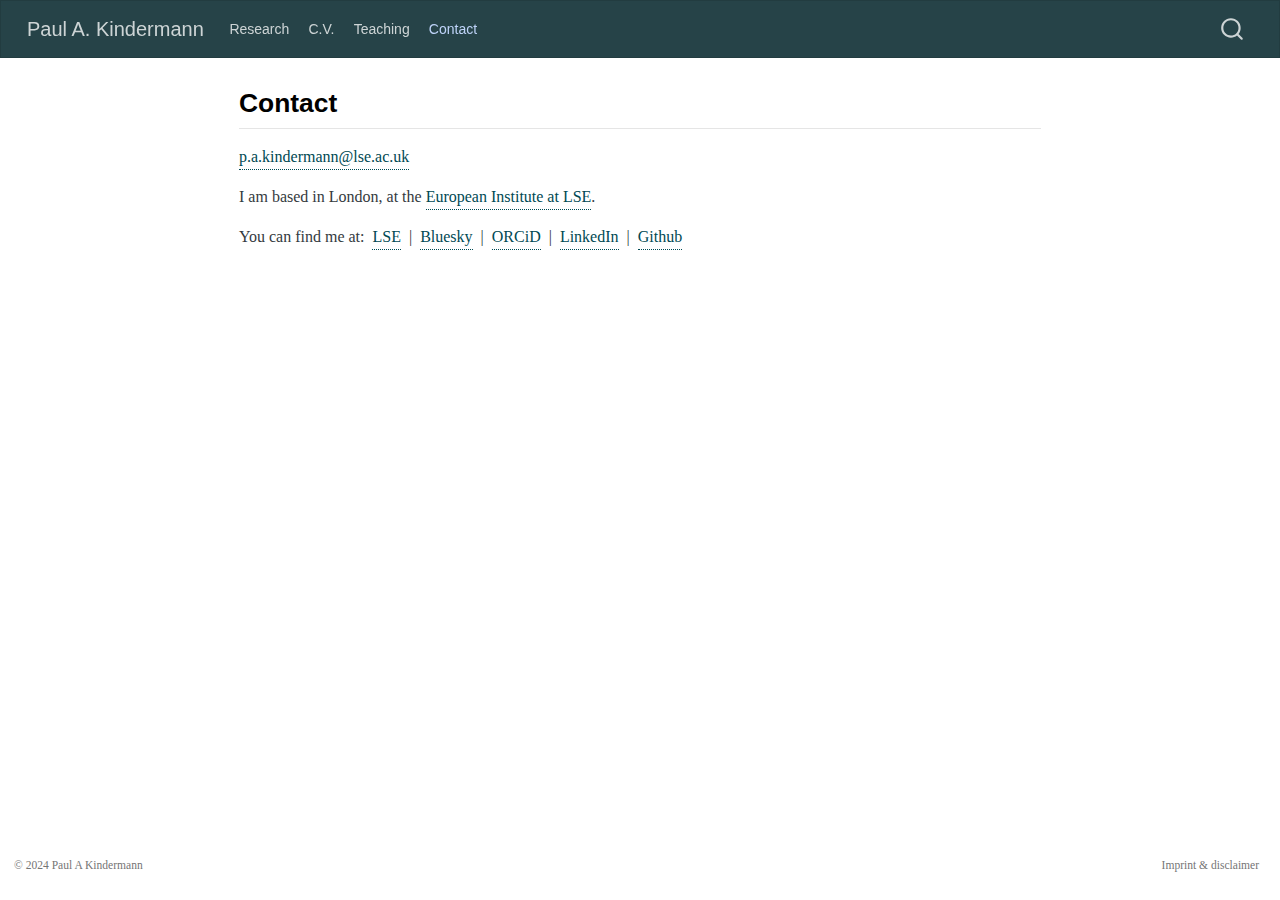
==== docs/contact.html @ 9bb77771 "Personal website, commit 2" ====
<!DOCTYPE html>
<html xmlns="http://www.w3.org/1999/xhtml" lang="en" xml:lang="en"><head>

<meta charset="utf-8">
<meta name="generator" content="quarto-1.5.45">

<meta name="viewport" content="width=device-width, initial-scale=1.0, user-scalable=yes">


<title>contact – Paul A. Kindermann</title>
<style>
code{white-space: pre-wrap;}
span.smallcaps{font-variant: small-caps;}
div.columns{display: flex; gap: min(4vw, 1.5em);}
div.column{flex: auto; overflow-x: auto;}
div.hanging-indent{margin-left: 1.5em; text-indent: -1.5em;}
ul.task-list{list-style: none;}
ul.task-list li input[type="checkbox"] {
  width: 0.8em;
  margin: 0 0.8em 0.2em -1em; /* quarto-specific, see https://github.com/quarto-dev/quarto-cli/issues/4556 */ 
  vertical-align: middle;
}
</style>


<script src="site_libs/quarto-nav/quarto-nav.js"></script>
<script src="site_libs/quarto-nav/headroom.min.js"></script>
<script src="site_libs/clipboard/clipboard.min.js"></script>
<script src="site_libs/quarto-search/autocomplete.umd.js"></script>
<script src="site_libs/quarto-search/fuse.min.js"></script>
<script src="site_libs/quarto-search/quarto-search.js"></script>
<meta name="quarto:offset" content="./">
<script src="site_libs/quarto-html/quarto.js"></script>
<script src="site_libs/quarto-html/popper.min.js"></script>
<script src="site_libs/quarto-html/tippy.umd.min.js"></script>
<script src="site_libs/quarto-html/anchor.min.js"></script>
<link href="site_libs/quarto-html/tippy.css" rel="stylesheet">
<link href="site_libs/quarto-html/quarto-syntax-highlighting.css" rel="stylesheet" id="quarto-text-highlighting-styles">
<script src="site_libs/bootstrap/bootstrap.min.js"></script>
<link href="site_libs/bootstrap/bootstrap-icons.css" rel="stylesheet">
<link href="site_libs/bootstrap/bootstrap.min.css" rel="stylesheet" id="quarto-bootstrap" data-mode="light">
<script id="quarto-search-options" type="application/json">{
  "location": "navbar",
  "copy-button": false,
  "collapse-after": 3,
  "panel-placement": "end",
  "type": "overlay",
  "limit": 50,
  "keyboard-shortcut": [
    "f",
    "/",
    "s"
  ],
  "show-item-context": false,
  "language": {
    "search-no-results-text": "No results",
    "search-matching-documents-text": "matching documents",
    "search-copy-link-title": "Copy link to search",
    "search-hide-matches-text": "Hide additional matches",
    "search-more-match-text": "more match in this document",
    "search-more-matches-text": "more matches in this document",
    "search-clear-button-title": "Clear",
    "search-text-placeholder": "",
    "search-detached-cancel-button-title": "Cancel",
    "search-submit-button-title": "Submit",
    "search-label": "Search"
  }
}</script>


</head>

<body class="nav-fixed fullcontent">

<div id="quarto-search-results"></div>
  <header id="quarto-header" class="headroom fixed-top">
    <nav class="navbar navbar-expand-lg " data-bs-theme="dark">
      <div class="navbar-container container-fluid">
      <div class="navbar-brand-container mx-auto">
    <a class="navbar-brand" href="./index.html">
    <span class="navbar-title">Paul A. Kindermann</span>
    </a>
  </div>
            <div id="quarto-search" class="" title="Search"></div>
          <button class="navbar-toggler" type="button" data-bs-toggle="collapse" data-bs-target="#navbarCollapse" aria-controls="navbarCollapse" role="menu" aria-expanded="false" aria-label="Toggle navigation" onclick="if (window.quartoToggleHeadroom) { window.quartoToggleHeadroom(); }">
  <span class="navbar-toggler-icon"></span>
</button>
          <div class="collapse navbar-collapse" id="navbarCollapse">
            <ul class="navbar-nav navbar-nav-scroll me-auto">
  <li class="nav-item">
    <a class="nav-link" href="./research.html"> 
<span class="menu-text">Research</span></a>
  </li>  
  <li class="nav-item">
    <a class="nav-link" href="./CV.html"> 
<span class="menu-text">C.V.</span></a>
  </li>  
  <li class="nav-item">
    <a class="nav-link" href="./teaching.html"> 
<span class="menu-text">Teaching</span></a>
  </li>  
  <li class="nav-item">
    <a class="nav-link active" href="./contact.html" aria-current="page"> 
<span class="menu-text">Contact</span></a>
  </li>  
</ul>
          </div> <!-- /navcollapse -->
            <div class="quarto-navbar-tools">
</div>
      </div> <!-- /container-fluid -->
    </nav>
</header>
<!-- content -->
<div id="quarto-content" class="quarto-container page-columns page-rows-contents page-layout-article page-navbar">
<!-- sidebar -->
<!-- margin-sidebar -->
    
<!-- main -->
<main class="content" id="quarto-document-content">




<section id="contact" class="level2">
<h2 class="anchored" data-anchor-id="contact">Contact</h2>
<p><a href="mailto:p.a.kindermann@lse.ac.uk">p.a.kindermann@lse.ac.uk</a><br>
</p>
<p>I am based in London, at the <a href="https://www.lse.ac.uk/european-institute/people/kindermann-paul" target="_blank">European Institute at LSE</a>.</p>
<p>You can find me at:&nbsp;&nbsp;<a href="https://www.lse.ac.uk/european-institute/people/kindermann-paul" target="_blank">LSE</a>&nbsp;&nbsp;|&nbsp;&nbsp;<a href="https://bsky.app/profile/paulkindermann.bsky.social" target="_blank">Bluesky</a>&nbsp;&nbsp;|&nbsp;&nbsp;<a href="https://orcid.org/0000-0002-0695-9509" target="_blank">ORCiD</a>&nbsp;&nbsp;|&nbsp;&nbsp;<a href="https://uk.linkedin.com/in/paul-kindermann-86396616a" target="_blank">LinkedIn</a>&nbsp;&nbsp;|&nbsp;&nbsp;<a href="https://github.com/PAKindermann" target="_blank">Github</a></p>


</section>

</main> <!-- /main -->
<script id="quarto-html-after-body" type="application/javascript">
window.document.addEventListener("DOMContentLoaded", function (event) {
  const toggleBodyColorMode = (bsSheetEl) => {
    const mode = bsSheetEl.getAttribute("data-mode");
    const bodyEl = window.document.querySelector("body");
    if (mode === "dark") {
      bodyEl.classList.add("quarto-dark");
      bodyEl.classList.remove("quarto-light");
    } else {
      bodyEl.classList.add("quarto-light");
      bodyEl.classList.remove("quarto-dark");
    }
  }
  const toggleBodyColorPrimary = () => {
    const bsSheetEl = window.document.querySelector("link#quarto-bootstrap");
    if (bsSheetEl) {
      toggleBodyColorMode(bsSheetEl);
    }
  }
  toggleBodyColorPrimary();  
  const icon = "";
  const anchorJS = new window.AnchorJS();
  anchorJS.options = {
    placement: 'right',
    icon: icon
  };
  anchorJS.add('.anchored');
  const isCodeAnnotation = (el) => {
    for (const clz of el.classList) {
      if (clz.startsWith('code-annotation-')) {                     
        return true;
      }
    }
    return false;
  }
  const onCopySuccess = function(e) {
    // button target
    const button = e.trigger;
    // don't keep focus
    button.blur();
    // flash "checked"
    button.classList.add('code-copy-button-checked');
    var currentTitle = button.getAttribute("title");
    button.setAttribute("title", "Copied!");
    let tooltip;
    if (window.bootstrap) {
      button.setAttribute("data-bs-toggle", "tooltip");
      button.setAttribute("data-bs-placement", "left");
      button.setAttribute("data-bs-title", "Copied!");
      tooltip = new bootstrap.Tooltip(button, 
        { trigger: "manual", 
          customClass: "code-copy-button-tooltip",
          offset: [0, -8]});
      tooltip.show();    
    }
    setTimeout(function() {
      if (tooltip) {
        tooltip.hide();
        button.removeAttribute("data-bs-title");
        button.removeAttribute("data-bs-toggle");
        button.removeAttribute("data-bs-placement");
      }
      button.setAttribute("title", currentTitle);
      button.classList.remove('code-copy-button-checked');
    }, 1000);
    // clear code selection
    e.clearSelection();
  }
  const getTextToCopy = function(trigger) {
      const codeEl = trigger.previousElementSibling.cloneNode(true);
      for (const childEl of codeEl.children) {
        if (isCodeAnnotation(childEl)) {
          childEl.remove();
        }
      }
      return codeEl.innerText;
  }
  const clipboard = new window.ClipboardJS('.code-copy-button:not([data-in-quarto-modal])', {
    text: getTextToCopy
  });
  clipboard.on('success', onCopySuccess);
  if (window.document.getElementById('quarto-embedded-source-code-modal')) {
    // For code content inside modals, clipBoardJS needs to be initialized with a container option
    // TODO: Check when it could be a function (https://github.com/zenorocha/clipboard.js/issues/860)
    const clipboardModal = new window.ClipboardJS('.code-copy-button[data-in-quarto-modal]', {
      text: getTextToCopy,
      container: window.document.getElementById('quarto-embedded-source-code-modal')
    });
    clipboardModal.on('success', onCopySuccess);
  }
    var localhostRegex = new RegExp(/^(?:http|https):\/\/localhost\:?[0-9]*\//);
    var mailtoRegex = new RegExp(/^mailto:/);
      var filterRegex = new RegExp('/' + window.location.host + '/');
    var isInternal = (href) => {
        return filterRegex.test(href) || localhostRegex.test(href) || mailtoRegex.test(href);
    }
    // Inspect non-navigation links and adorn them if external
 	var links = window.document.querySelectorAll('a[href]:not(.nav-link):not(.navbar-brand):not(.toc-action):not(.sidebar-link):not(.sidebar-item-toggle):not(.pagination-link):not(.no-external):not([aria-hidden]):not(.dropdown-item):not(.quarto-navigation-tool):not(.about-link)');
    for (var i=0; i<links.length; i++) {
      const link = links[i];
      if (!isInternal(link.href)) {
        // undo the damage that might have been done by quarto-nav.js in the case of
        // links that we want to consider external
        if (link.dataset.originalHref !== undefined) {
          link.href = link.dataset.originalHref;
        }
      }
    }
  function tippyHover(el, contentFn, onTriggerFn, onUntriggerFn) {
    const config = {
      allowHTML: true,
      maxWidth: 500,
      delay: 100,
      arrow: false,
      appendTo: function(el) {
          return el.parentElement;
      },
      interactive: true,
      interactiveBorder: 10,
      theme: 'quarto',
      placement: 'bottom-start',
    };
    if (contentFn) {
      config.content = contentFn;
    }
    if (onTriggerFn) {
      config.onTrigger = onTriggerFn;
    }
    if (onUntriggerFn) {
      config.onUntrigger = onUntriggerFn;
    }
    window.tippy(el, config); 
  }
  const noterefs = window.document.querySelectorAll('a[role="doc-noteref"]');
  for (var i=0; i<noterefs.length; i++) {
    const ref = noterefs[i];
    tippyHover(ref, function() {
      // use id or data attribute instead here
      let href = ref.getAttribute('data-footnote-href') || ref.getAttribute('href');
      try { href = new URL(href).hash; } catch {}
      const id = href.replace(/^#\/?/, "");
      const note = window.document.getElementById(id);
      if (note) {
        return note.innerHTML;
      } else {
        return "";
      }
    });
  }
  const xrefs = window.document.querySelectorAll('a.quarto-xref');
  const processXRef = (id, note) => {
    // Strip column container classes
    const stripColumnClz = (el) => {
      el.classList.remove("page-full", "page-columns");
      if (el.children) {
        for (const child of el.children) {
          stripColumnClz(child);
        }
      }
    }
    stripColumnClz(note)
    if (id === null || id.startsWith('sec-')) {
      // Special case sections, only their first couple elements
      const container = document.createElement("div");
      if (note.children && note.children.length > 2) {
        container.appendChild(note.children[0].cloneNode(true));
        for (let i = 1; i < note.children.length; i++) {
          const child = note.children[i];
          if (child.tagName === "P" && child.innerText === "") {
            continue;
          } else {
            container.appendChild(child.cloneNode(true));
            break;
          }
        }
        if (window.Quarto?.typesetMath) {
          window.Quarto.typesetMath(container);
        }
        return container.innerHTML
      } else {
        if (window.Quarto?.typesetMath) {
          window.Quarto.typesetMath(note);
        }
        return note.innerHTML;
      }
    } else {
      // Remove any anchor links if they are present
      const anchorLink = note.querySelector('a.anchorjs-link');
      if (anchorLink) {
        anchorLink.remove();
      }
      if (window.Quarto?.typesetMath) {
        window.Quarto.typesetMath(note);
      }
      // TODO in 1.5, we should make sure this works without a callout special case
      if (note.classList.contains("callout")) {
        return note.outerHTML;
      } else {
        return note.innerHTML;
      }
    }
  }
  for (var i=0; i<xrefs.length; i++) {
    const xref = xrefs[i];
    tippyHover(xref, undefined, function(instance) {
      instance.disable();
      let url = xref.getAttribute('href');
      let hash = undefined; 
      if (url.startsWith('#')) {
        hash = url;
      } else {
        try { hash = new URL(url).hash; } catch {}
      }
      if (hash) {
        const id = hash.replace(/^#\/?/, "");
        const note = window.document.getElementById(id);
        if (note !== null) {
          try {
            const html = processXRef(id, note.cloneNode(true));
            instance.setContent(html);
          } finally {
            instance.enable();
            instance.show();
          }
        } else {
          // See if we can fetch this
          fetch(url.split('#')[0])
          .then(res => res.text())
          .then(html => {
            const parser = new DOMParser();
            const htmlDoc = parser.parseFromString(html, "text/html");
            const note = htmlDoc.getElementById(id);
            if (note !== null) {
              const html = processXRef(id, note);
              instance.setContent(html);
            } 
          }).finally(() => {
            instance.enable();
            instance.show();
          });
        }
      } else {
        // See if we can fetch a full url (with no hash to target)
        // This is a special case and we should probably do some content thinning / targeting
        fetch(url)
        .then(res => res.text())
        .then(html => {
          const parser = new DOMParser();
          const htmlDoc = parser.parseFromString(html, "text/html");
          const note = htmlDoc.querySelector('main.content');
          if (note !== null) {
            // This should only happen for chapter cross references
            // (since there is no id in the URL)
            // remove the first header
            if (note.children.length > 0 && note.children[0].tagName === "HEADER") {
              note.children[0].remove();
            }
            const html = processXRef(null, note);
            instance.setContent(html);
          } 
        }).finally(() => {
          instance.enable();
          instance.show();
        });
      }
    }, function(instance) {
    });
  }
      let selectedAnnoteEl;
      const selectorForAnnotation = ( cell, annotation) => {
        let cellAttr = 'data-code-cell="' + cell + '"';
        let lineAttr = 'data-code-annotation="' +  annotation + '"';
        const selector = 'span[' + cellAttr + '][' + lineAttr + ']';
        return selector;
      }
      const selectCodeLines = (annoteEl) => {
        const doc = window.document;
        const targetCell = annoteEl.getAttribute("data-target-cell");
        const targetAnnotation = annoteEl.getAttribute("data-target-annotation");
        const annoteSpan = window.document.querySelector(selectorForAnnotation(targetCell, targetAnnotation));
        const lines = annoteSpan.getAttribute("data-code-lines").split(",");
        const lineIds = lines.map((line) => {
          return targetCell + "-" + line;
        })
        let top = null;
        let height = null;
        let parent = null;
        if (lineIds.length > 0) {
            //compute the position of the single el (top and bottom and make a div)
            const el = window.document.getElementById(lineIds[0]);
            top = el.offsetTop;
            height = el.offsetHeight;
            parent = el.parentElement.parentElement;
          if (lineIds.length > 1) {
            const lastEl = window.document.getElementById(lineIds[lineIds.length - 1]);
            const bottom = lastEl.offsetTop + lastEl.offsetHeight;
            height = bottom - top;
          }
          if (top !== null && height !== null && parent !== null) {
            // cook up a div (if necessary) and position it 
            let div = window.document.getElementById("code-annotation-line-highlight");
            if (div === null) {
              div = window.document.createElement("div");
              div.setAttribute("id", "code-annotation-line-highlight");
              div.style.position = 'absolute';
              parent.appendChild(div);
            }
            div.style.top = top - 2 + "px";
            div.style.height = height + 4 + "px";
            div.style.left = 0;
            let gutterDiv = window.document.getElementById("code-annotation-line-highlight-gutter");
            if (gutterDiv === null) {
              gutterDiv = window.document.createElement("div");
              gutterDiv.setAttribute("id", "code-annotation-line-highlight-gutter");
              gutterDiv.style.position = 'absolute';
              const codeCell = window.document.getElementById(targetCell);
              const gutter = codeCell.querySelector('.code-annotation-gutter');
              gutter.appendChild(gutterDiv);
            }
            gutterDiv.style.top = top - 2 + "px";
            gutterDiv.style.height = height + 4 + "px";
          }
          selectedAnnoteEl = annoteEl;
        }
      };
      const unselectCodeLines = () => {
        const elementsIds = ["code-annotation-line-highlight", "code-annotation-line-highlight-gutter"];
        elementsIds.forEach((elId) => {
          const div = window.document.getElementById(elId);
          if (div) {
            div.remove();
          }
        });
        selectedAnnoteEl = undefined;
      };
        // Handle positioning of the toggle
    window.addEventListener(
      "resize",
      throttle(() => {
        elRect = undefined;
        if (selectedAnnoteEl) {
          selectCodeLines(selectedAnnoteEl);
        }
      }, 10)
    );
    function throttle(fn, ms) {
    let throttle = false;
    let timer;
      return (...args) => {
        if(!throttle) { // first call gets through
            fn.apply(this, args);
            throttle = true;
        } else { // all the others get throttled
            if(timer) clearTimeout(timer); // cancel #2
            timer = setTimeout(() => {
              fn.apply(this, args);
              timer = throttle = false;
            }, ms);
        }
      };
    }
      // Attach click handler to the DT
      const annoteDls = window.document.querySelectorAll('dt[data-target-cell]');
      for (const annoteDlNode of annoteDls) {
        annoteDlNode.addEventListener('click', (event) => {
          const clickedEl = event.target;
          if (clickedEl !== selectedAnnoteEl) {
            unselectCodeLines();
            const activeEl = window.document.querySelector('dt[data-target-cell].code-annotation-active');
            if (activeEl) {
              activeEl.classList.remove('code-annotation-active');
            }
            selectCodeLines(clickedEl);
            clickedEl.classList.add('code-annotation-active');
          } else {
            // Unselect the line
            unselectCodeLines();
            clickedEl.classList.remove('code-annotation-active');
          }
        });
      }
  const findCites = (el) => {
    const parentEl = el.parentElement;
    if (parentEl) {
      const cites = parentEl.dataset.cites;
      if (cites) {
        return {
          el,
          cites: cites.split(' ')
        };
      } else {
        return findCites(el.parentElement)
      }
    } else {
      return undefined;
    }
  };
  var bibliorefs = window.document.querySelectorAll('a[role="doc-biblioref"]');
  for (var i=0; i<bibliorefs.length; i++) {
    const ref = bibliorefs[i];
    const citeInfo = findCites(ref);
    if (citeInfo) {
      tippyHover(citeInfo.el, function() {
        var popup = window.document.createElement('div');
        citeInfo.cites.forEach(function(cite) {
          var citeDiv = window.document.createElement('div');
          citeDiv.classList.add('hanging-indent');
          citeDiv.classList.add('csl-entry');
          var biblioDiv = window.document.getElementById('ref-' + cite);
          if (biblioDiv) {
            citeDiv.innerHTML = biblioDiv.innerHTML;
          }
          popup.appendChild(citeDiv);
        });
        return popup.innerHTML;
      });
    }
  }
});
</script>
</div> <!-- /content -->
<footer class="footer">
  <div class="nav-footer">
    <div class="nav-footer-left">
<p>© 2024 Paul A Kindermann</p>
</div>   
    <div class="nav-footer-center">
      &nbsp;
    </div>
    <div class="nav-footer-right">
      <ul class="footer-items list-unstyled">
    <li class="nav-item">
    <a class="nav-link" href="./impressum.html">
<p>Imprint &amp; disclaimer</p>
</a>
  </li>  
</ul>
    </div>
  </div>
</footer>




</body></html>
---- docs/site_libs/quarto-html/tippy.css ----
.tippy-box[data-animation=fade][data-state=hidden]{opacity:0}[data-tippy-root]{max-width:calc(100vw - 10px)}.tippy-box{position:relative;background-color:#333;color:#fff;border-radius:4px;font-size:14px;line-height:1.4;white-space:normal;outline:0;transition-property:transform,visibility,opacity}.tippy-box[data-placement^=top]>.tippy-arrow{bottom:0}.tippy-box[data-placement^=top]>.tippy-arrow:before{bottom:-7px;left:0;border-width:8px 8px 0;border-top-color:initial;transform-origin:center top}.tippy-box[data-placement^=bottom]>.tippy-arrow{top:0}.tippy-box[data-placement^=bottom]>.tippy-arrow:before{top:-7px;left:0;border-width:0 8px 8px;border-bottom-color:initial;transform-origin:center bottom}.tippy-box[data-placement^=left]>.tippy-arrow{right:0}.tippy-box[data-placement^=left]>.tippy-arrow:before{border-width:8px 0 8px 8px;border-left-color:initial;right:-7px;transform-origin:center left}.tippy-box[data-placement^=right]>.tippy-arrow{left:0}.tippy-box[data-placement^=right]>.tippy-arrow:before{left:-7px;border-width:8px 8px 8px 0;border-right-color:initial;transform-origin:center right}.tippy-box[data-inertia][data-state=visible]{transition-timing-function:cubic-bezier(.54,1.5,.38,1.11)}.tippy-arrow{width:16px;height:16px;color:#333}.tippy-arrow:before{content:"";position:absolute;border-color:transparent;border-style:solid}.tippy-content{position:relative;padding:5px 9px;z-index:1}
---- docs/site_libs/quarto-html/quarto-syntax-highlighting.css ----
/* quarto syntax highlight colors */
:root {
  --quarto-hl-ot-color: #003B4F;
  --quarto-hl-at-color: #657422;
  --quarto-hl-ss-color: #20794D;
  --quarto-hl-an-color: #5E5E5E;
  --quarto-hl-fu-color: #4758AB;
  --quarto-hl-st-color: #20794D;
  --quarto-hl-cf-color: #003B4F;
  --quarto-hl-op-color: #5E5E5E;
  --quarto-hl-er-color: #AD0000;
  --quarto-hl-bn-color: #AD0000;
  --quarto-hl-al-color: #AD0000;
  --quarto-hl-va-color: #111111;
  --quarto-hl-bu-color: inherit;
  --quarto-hl-ex-color: inherit;
  --quarto-hl-pp-color: #AD0000;
  --quarto-hl-in-color: #5E5E5E;
  --quarto-hl-vs-color: #20794D;
  --quarto-hl-wa-color: #5E5E5E;
  --quarto-hl-do-color: #5E5E5E;
  --quarto-hl-im-color: #00769E;
  --quarto-hl-ch-color: #20794D;
  --quarto-hl-dt-color: #AD0000;
  --quarto-hl-fl-color: #AD0000;
  --quarto-hl-co-color: #5E5E5E;
  --quarto-hl-cv-color: #5E5E5E;
  --quarto-hl-cn-color: #8f5902;
  --quarto-hl-sc-color: #5E5E5E;
  --quarto-hl-dv-color: #AD0000;
  --quarto-hl-kw-color: #003B4F;
}

/* other quarto variables */
:root {
  --quarto-font-monospace: SFMono-Regular, Menlo, Monaco, Consolas, "Liberation Mono", "Courier New", monospace;
}

pre > code.sourceCode > span {
  color: #003B4F;
}

code span {
  color: #003B4F;
}

code.sourceCode > span {
  color: #003B4F;
}

div.sourceCode,
div.sourceCode pre.sourceCode {
  color: #003B4F;
}

code span.ot {
  color: #003B4F;
  font-style: inherit;
}

code span.at {
  color: #657422;
  font-style: inherit;
}

code span.ss {
  color: #20794D;
  font-style: inherit;
}

code span.an {
  color: #5E5E5E;
  font-style: inherit;
}

code span.fu {
  color: #4758AB;
  font-style: inherit;
}

code span.st {
  color: #20794D;
  font-style: inherit;
}

code span.cf {
  color: #003B4F;
  font-weight: bold;
  font-style: inherit;
}

code span.op {
  color: #5E5E5E;
  font-style: inherit;
}

code span.er {
  color: #AD0000;
  font-style: inherit;
}

code span.bn {
  color: #AD0000;
  font-style: inherit;
}

code span.al {
  color: #AD0000;
  font-style: inherit;
}

code span.va {
  color: #111111;
  font-style: inherit;
}

code span.bu {
  font-style: inherit;
}

code span.ex {
  font-style: inherit;
}

code span.pp {
  color: #AD0000;
  font-style: inherit;
}

code span.in {
  color: #5E5E5E;
  font-style: inherit;
}

code span.vs {
  color: #20794D;
  font-style: inherit;
}

code span.wa {
  color: #5E5E5E;
  font-style: italic;
}

code span.do {
  color: #5E5E5E;
  font-style: italic;
}

code span.im {
  color: #00769E;
  font-style: inherit;
}

code span.ch {
  color: #20794D;
  font-style: inherit;
}

code span.dt {
  color: #AD0000;
  font-style: inherit;
}

code span.fl {
  color: #AD0000;
  font-style: inherit;
}

code span.co {
  color: #5E5E5E;
  font-style: inherit;
}

code span.cv {
  color: #5E5E5E;
  font-style: italic;
}

code span.cn {
  color: #8f5902;
  font-style: inherit;
}

code span.sc {
  color: #5E5E5E;
  font-style: inherit;
}

code span.dv {
  color: #AD0000;
  font-style: inherit;
}

code span.kw {
  color: #003B4F;
  font-weight: bold;
  font-style: inherit;
}

.prevent-inlining {
  content: "</";
}

/*# sourceMappingURL=debc5d5d77c3f9108843748ff7464032.css.map */
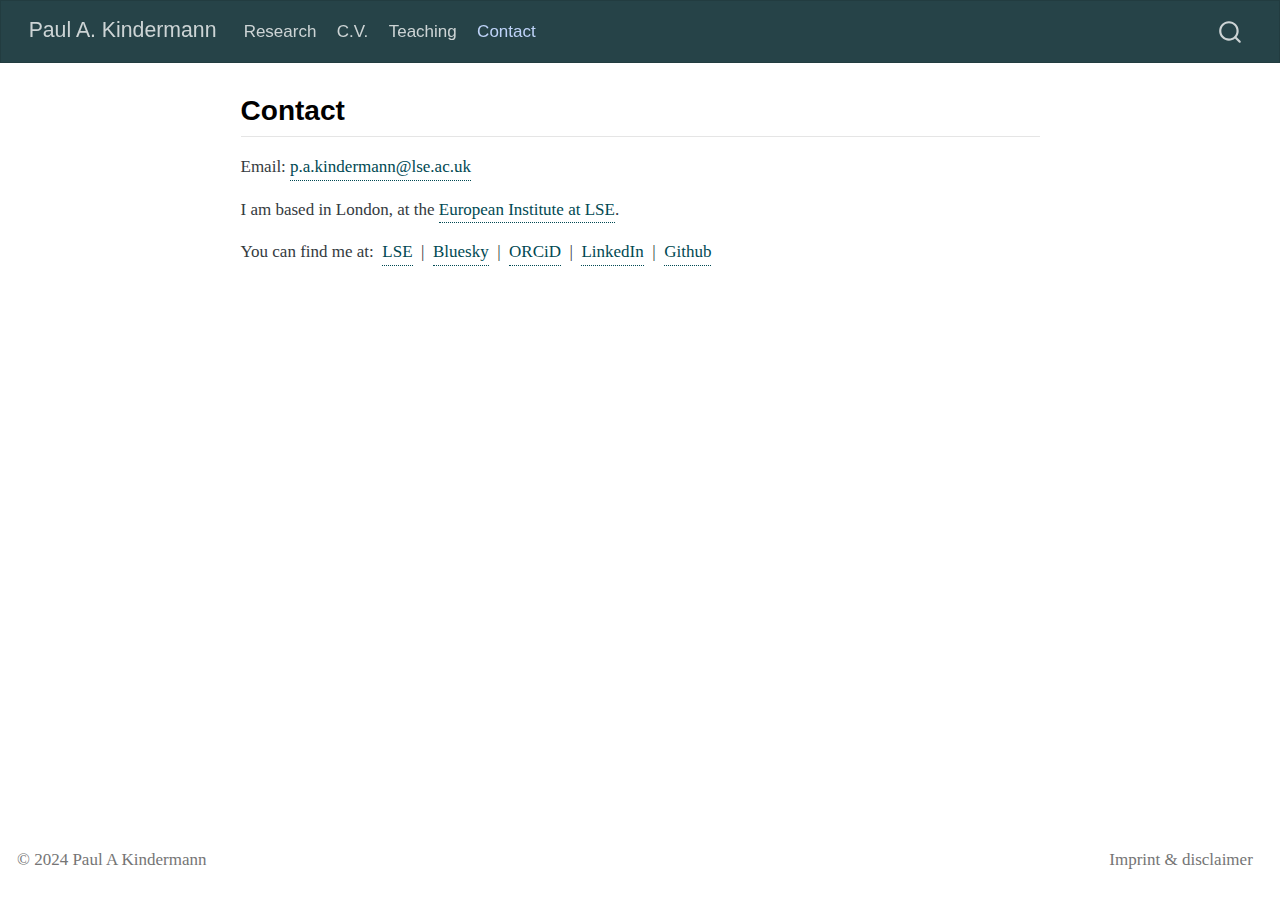
==== commit 045aff12: "Website commit 6" ====
--- a/docs/contact.html
+++ b/docs/contact.html
@@ -123,7 +123,7 @@
 
 <section id="contact" class="level2">
 <h2 class="anchored" data-anchor-id="contact">Contact</h2>
-<p><a href="mailto:p.a.kindermann@lse.ac.uk">p.a.kindermann@lse.ac.uk</a><br>
+<p>Email: <a href="mailto:p.a.kindermann@lse.ac.uk">p.a.kindermann@lse.ac.uk</a><br>
 </p>
 <p>I am based in London, at the <a href="https://www.lse.ac.uk/european-institute/people/kindermann-paul" target="_blank">European Institute at LSE</a>.</p>
 <p>You can find me at:&nbsp;&nbsp;<a href="https://www.lse.ac.uk/european-institute/people/kindermann-paul" target="_blank">LSE</a>&nbsp;&nbsp;|&nbsp;&nbsp;<a href="https://bsky.app/profile/paulkindermann.bsky.social" target="_blank">Bluesky</a>&nbsp;&nbsp;|&nbsp;&nbsp;<a href="https://orcid.org/0000-0002-0695-9509" target="_blank">ORCiD</a>&nbsp;&nbsp;|&nbsp;&nbsp;<a href="https://uk.linkedin.com/in/paul-kindermann-86396616a" target="_blank">LinkedIn</a>&nbsp;&nbsp;|&nbsp;&nbsp;<a href="https://github.com/PAKindermann" target="_blank">Github</a></p>
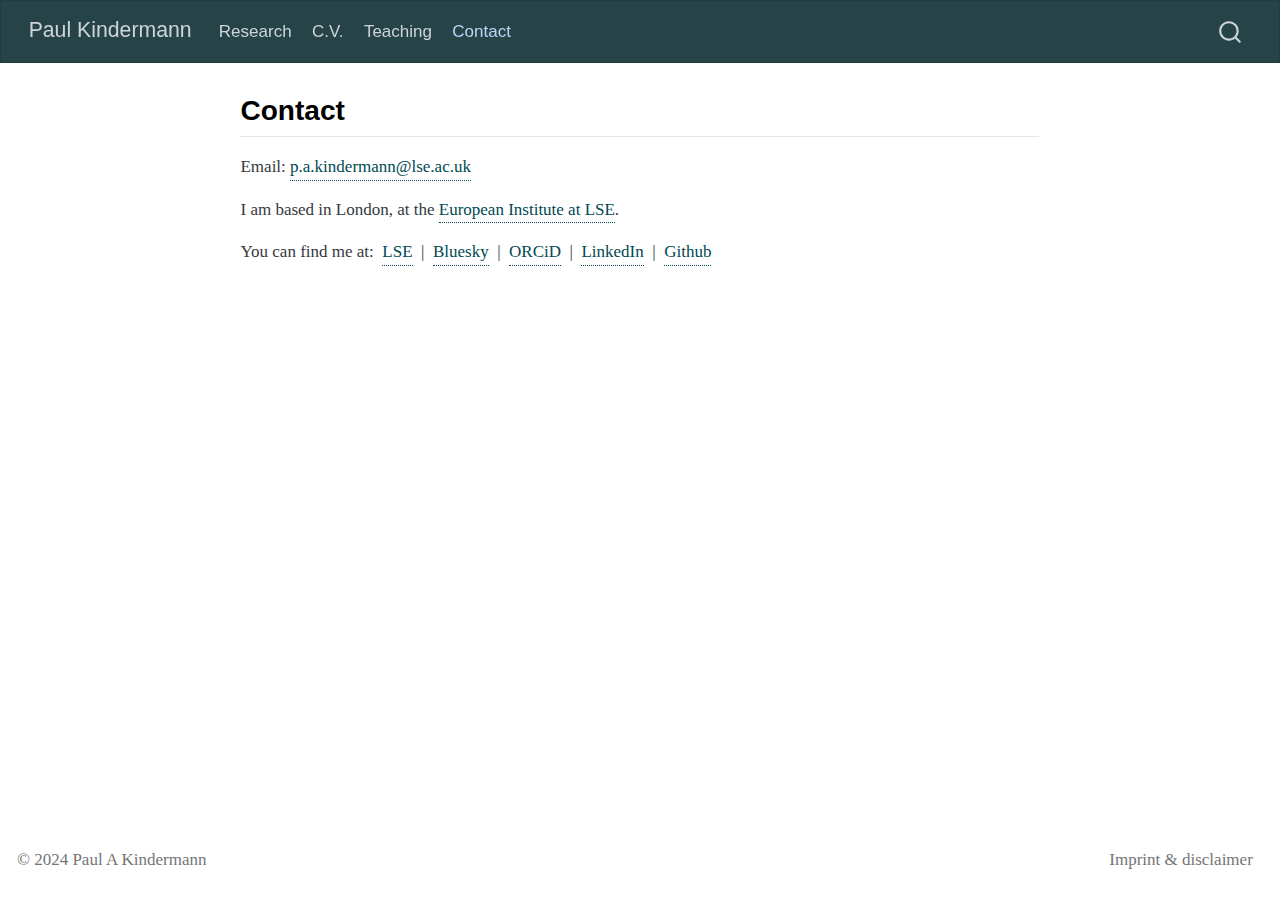
==== commit 3aa2dc7a: "Website commit 7" ====
--- a/docs/contact.html
+++ b/docs/contact.html
@@ -7,7 +7,7 @@
 <meta name="viewport" content="width=device-width, initial-scale=1.0, user-scalable=yes">
 
 
-<title>contact – Paul A. Kindermann</title>
+<title>contact – Paul Kindermann</title>
 <style>
 code{white-space: pre-wrap;}
 span.smallcaps{font-variant: small-caps;}
@@ -78,7 +78,7 @@
       <div class="navbar-container container-fluid">
       <div class="navbar-brand-container mx-auto">
     <a class="navbar-brand" href="./index.html">
-    <span class="navbar-title">Paul A. Kindermann</span>
+    <span class="navbar-title">Paul Kindermann</span>
     </a>
   </div>
             <div id="quarto-search" class="" title="Search"></div>
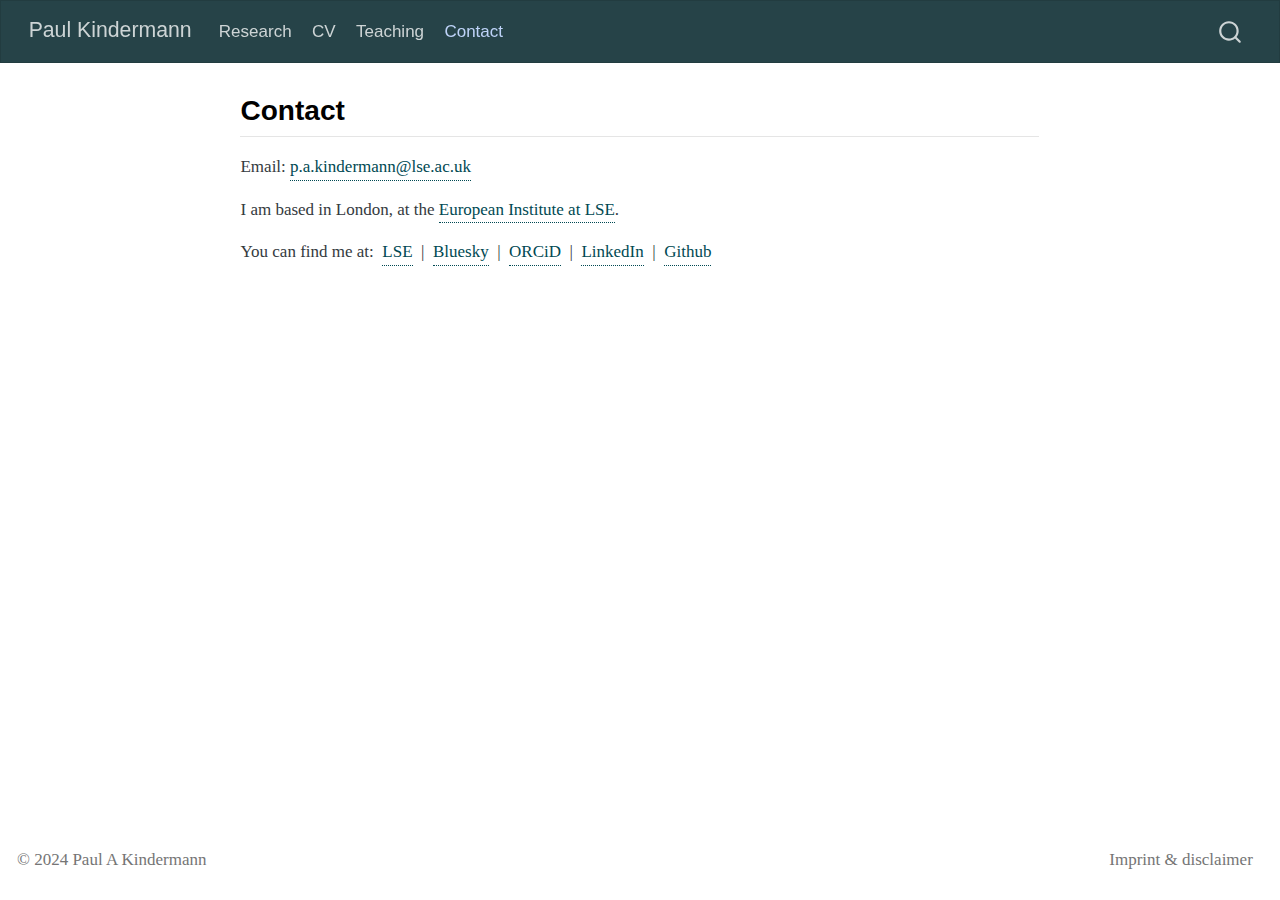
==== commit baad4069: "Website commit 11" ====
--- a/docs/contact.html
+++ b/docs/contact.html
@@ -93,7 +93,7 @@
   </li>  
   <li class="nav-item">
     <a class="nav-link" href="./CV.html"> 
-<span class="menu-text">C.V.</span></a>
+<span class="menu-text">CV</span></a>
   </li>  
   <li class="nav-item">
     <a class="nav-link" href="./teaching.html"> 
